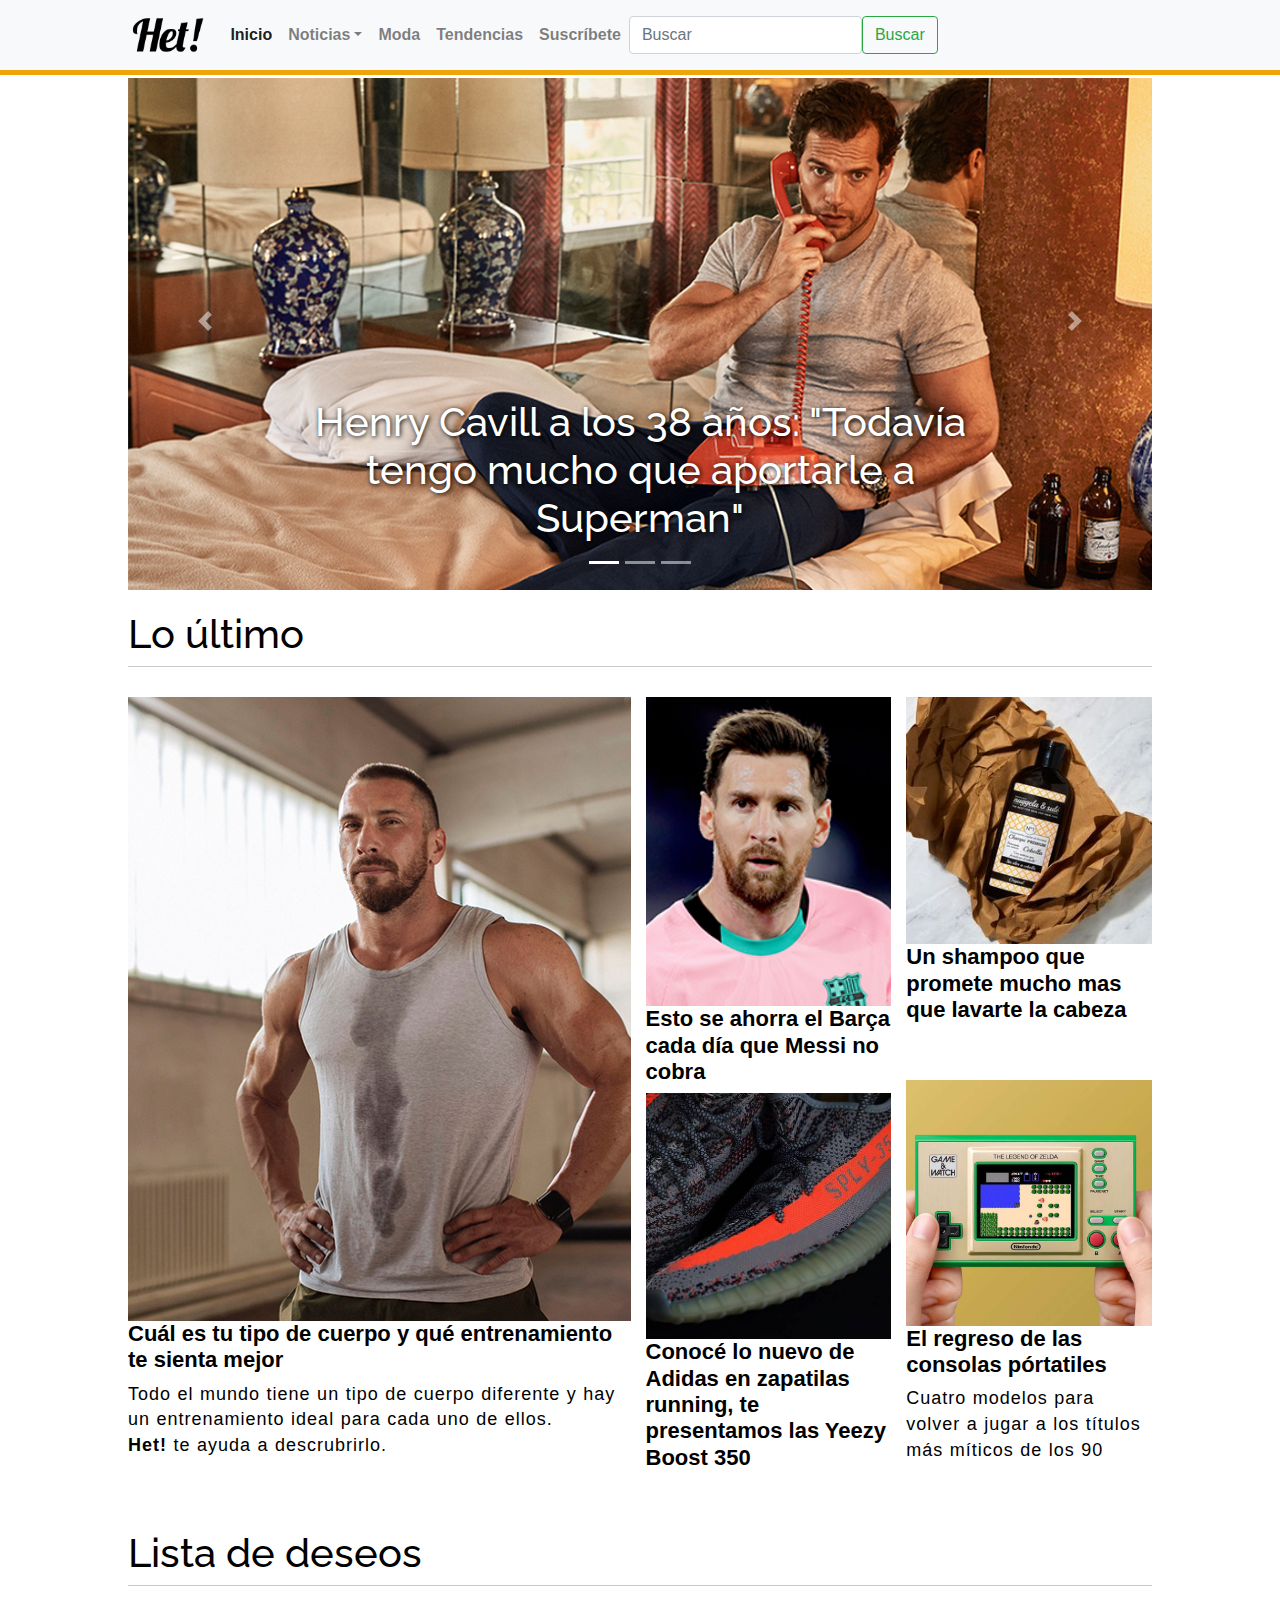
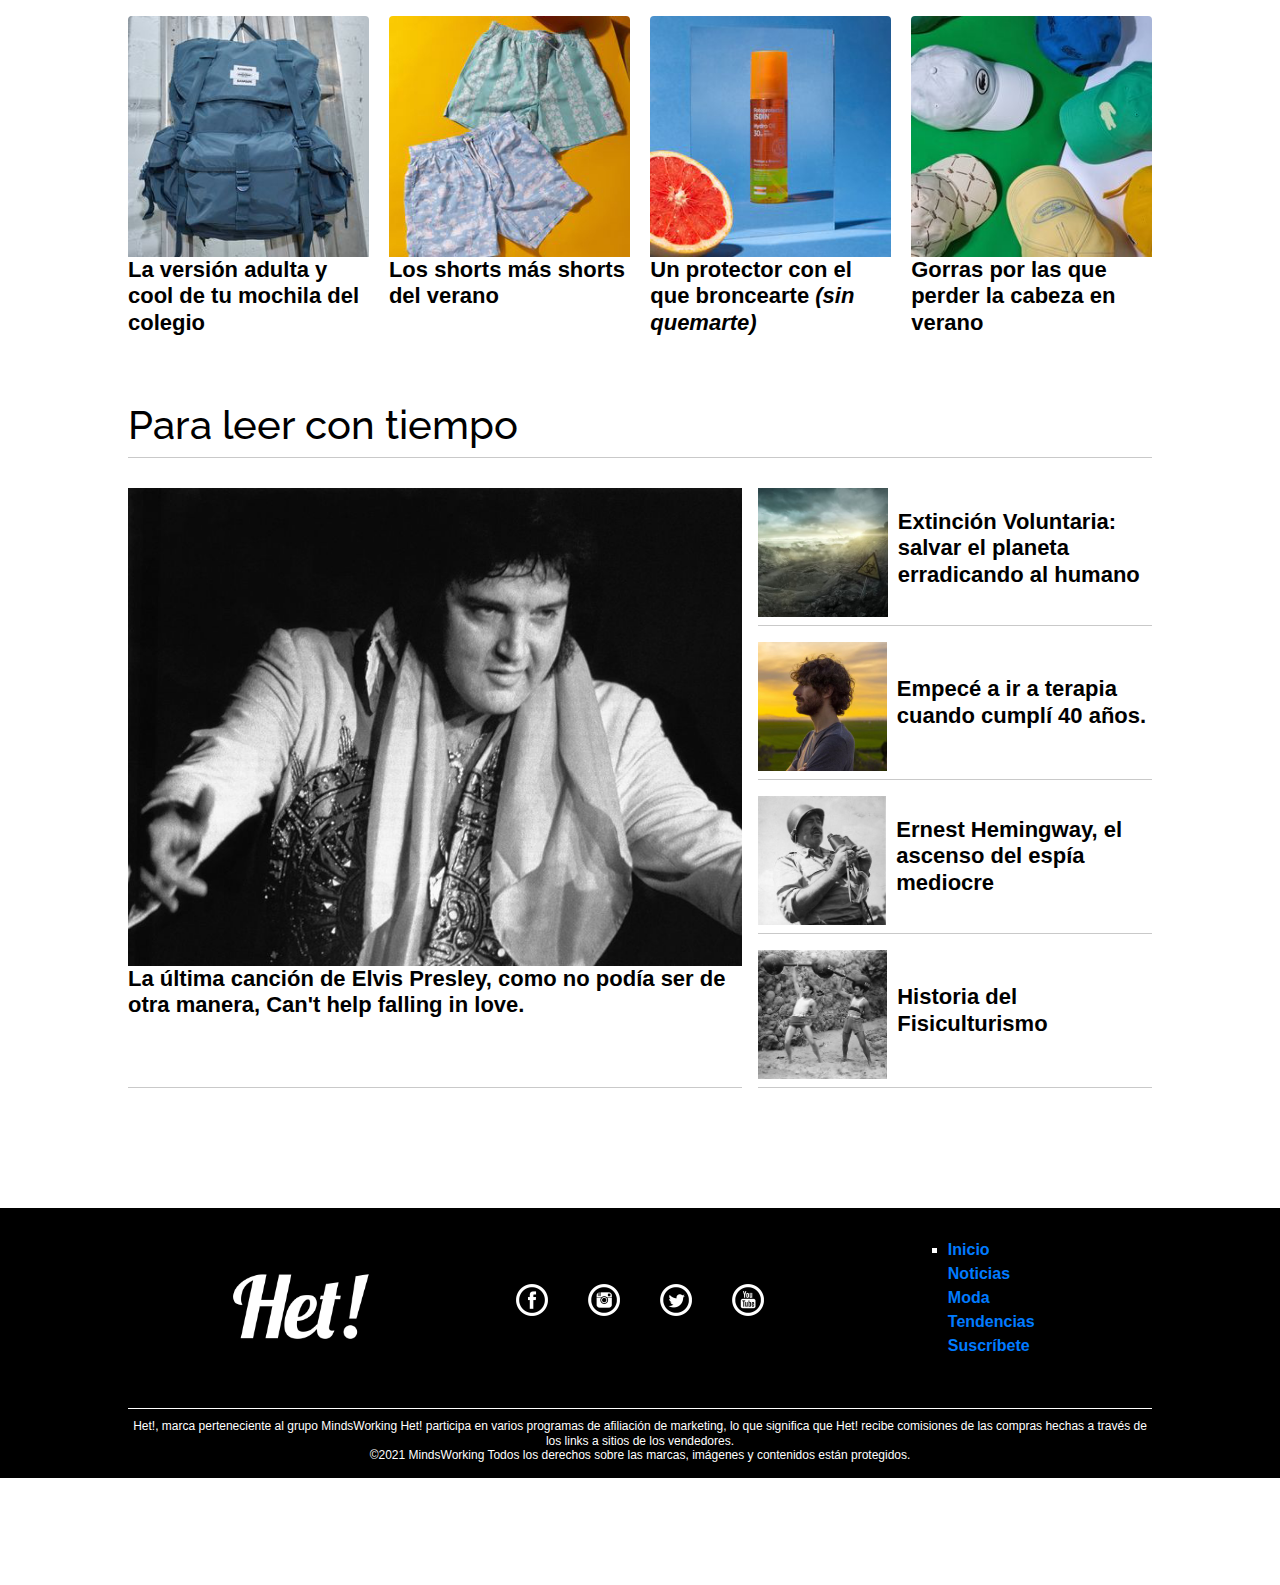
==== index.html @ ad74286b "primer-commit" ====
<!DOCTYPE html>
<html lang="en">
<head>
    <meta charset="UTF-8">
    <meta http-equiv="X-UA-Compatible" content="IE=edge">
    <meta name="viewport" content="width=device-width, initial-scale=1.0">
    <meta charset="utf-8">
    <meta name="viewport" content="width=device-width, initial-scale=1">
    <meta name="description" content="La guía digital que te ofrece lo mejor en  moda, cultura, política, restaurantes, tecnología, consejos de belleza, entrevistas, entrenamientos... ">
    <meta name="keywords" content="noticias, actualidad, deporte, Editorial, moda, ropa, looks, belleza, cuidado personal, Grooming, temporada">
    <link rel="stylesheet" href="https://maxcdn.bootstrapcdn.com/bootstrap/4.5.2/css/bootstrap.min.css">
    <link href="https://cdn.jsdelivr.net/npm/bootstrap@5.0.2/dist/css/bootstrap.min.css" rel="stylesheet" integrity="sha384-EVSTQN3/azprG1Anm3QDgpJLIm9Nao0Yz1ztcQTwFspd3yD65VohhpuuCOmLASjC" crossorigin="anonymous">
    <link rel="preconnect" href="https://fonts.googleapis.com">
    <link rel="preconnect" href="https://fonts.gstatic.com" crossorigin>
    <link rel="stylesheet" href="scss/styles.css">
    <link href="https://fonts.googleapis.com/css2?family=PT+Serif:wght@700&display=swap" rel="stylesheet">;
    <link rel="preconnect" href="https://fonts.googleapis.com">
    <link rel="preconnect" href="https://fonts.gstatic.com" crossorigin>
    <link href="https://fonts.googleapis.com/css2?family=Raleway:wght@900&display=swap" rel="stylesheet">;
    <title>Het! Portal de tendencias, moda, actualidad y estilo de vida |HET MDQ</title>

</head>
<body>
    <div class="mother">
        <header class="header">
            <div class="cabecera">
                <div class="container-fluid">
                    <nav class="navbar navbar-expand-lg navbar-light bg-light" >
                        <div class="imagen">
                            <a class="navbar-brand" href="#">
                                <img src="imagenes/hetlog.png"  height= "44" alt="">
                            </a>
                        </div>
                        <button class="navbar-toggler" type="button" data-bs-toggle="collapse" data-bs-target="#navbarSupportedContent" aria-controls="navbarSupportedContent" aria-expanded="false" aria-label="Toggle navigation">
                            <span class="navbar-toggler-icon"></span>
                        </button>
                        <div class="collapse navbar-collapse" id="navbarSupportedContent">
                            <ul class="navbar-nav ms-auto mb-2 mb-lg-0">
                                <li class="nav-item"><a class="nav-link active" aria-current="page"href="index.html">Inicio <a></li>
                                <li class="nav-item dropdown"><a class="nav-link dropdown-toggle" href="pages/noticias.html" id="navbarDropdown" role="button" data-bs-toggle="dropdown" aria-expanded="false">Noticias</a>
                                    <ul class="dropdown-menu" aria-labelledby="navbarDropdown">
                                        <li><a class="dropdown-item" href="pages/noticias.html">Editorial</a></li>
                                        <li><hr class="dropdown-divider"></li>
                                        <li><a class="dropdown-item" href="pages/noticias.html">Política</a></li>
                                        <li><hr class="dropdown-divider"></li>
                                        <li><a class="dropdown-item" href="pages/noticias.html">Cultura</a></li>
                                        <li><hr class="dropdown-divider"></li>
                                        <li><a class="dropdown-item" href="pages/noticias.html">Deportes</a></li>
                                    </ul>
                                </li>
                                <li class="nav-item"><a class="nav-link" href="pages/moda.html ">Moda</a></li>
                                <li class="nav-item"><a class="nav-link" href="pages/tendencias.html">Tendencias</a></li>
                                <li class="nav-item"><a class="nav-link" href="pages/suscribete.html">Suscríbete</a></li>
                            </ul>
                            <form class="d-flex" >
                                <input class="form-control me-2" type="search" placeholder="Buscar" aria-label="buscar">
                                <button class="btn btn-outline-success" type="submit">Buscar</button>
                            </form>
                        </div>
                    </div>
                </nav>
            </div>
            <div class="lineaNaranja"></div>
        </header> 
        <section class="principal"> 
            <div id="demo" class="carousel slide" data-ride="carousel">
                <!-- Indicators -->
                <ul class="carousel-indicators">
                    <li data-target="#demo" data-slide-to="0" class="active"></li>
                    <li data-target="#demo" data-slide-to="1"></li>
                    <li data-target="#demo" data-slide-to="2"></li>
                </ul>
                
                <!-- The slideshow -->
                <div class="carousel-inner">
                    <div class="carousel-item active">
                        <img src="imagenes/henry.jpg" alt="henry cavill">
                        <div class="carousel-caption">
                            <h1>Henry Cavill a los 38 años: "Todavía tengo mucho que aportarle a Superman"</h1>
                        </div>
                    </div>
                    <div class="carousel-item">
                        <img src="imagenes/simpsons-1613761467.jpg" alt="simpsons">
                        <div class="carousel-caption">
                            <h1>Las predicciones de 'Los Simpson' que se han cumplido en 2021</h1>
                        </div>
                    </div>
                    <div class="carousel-item">
                        <a href="">
                            <img src="imagenes/another-round-1624889248.png" alt="amigos festejando">
                            <div class="carousel-caption">
                                <h1>El mejor plan para reencontrarte con tus amigos, después de un año y medio</h1>
                            </div>
                        </a>
                    </div>
                </div>
                <!-- Left and right controls -->
                <a class="carousel-control-prev" href="#demo" data-slide="prev">
                    <span class="carousel-control-prev-icon"></span>
                </a>
                <a class="carousel-control-next" href="#demo" data-slide="next">
                    <span class="carousel-control-next-icon"></span>
                </a>
            </div>
        </section>
        <section class="last"> <!--Lo último -->
            <div class="separador"> 
                <h1>Lo último</h1>
                <div class="lineaGris"></div>  
            </div>
            <div class="columnasContenedor">
                <div class="column1">
                    <div class="art">
                        <div class="art__photomain">
                            <img class="art__img art__img--big" src="imagenes/GettyImages-1232830185.jpg" alt="imagen fitness">
                        </div>
                        <div class="art__texto">
                            <h2 class="art__titulo">Cuál es tu tipo de cuerpo y qué entrenamiento te sienta mejor</h2>
                            <p class="art__extracto">Todo el mundo tiene un tipo de cuerpo diferente y hay un entrenamiento ideal para cada uno de ellos.<br><strong>Het!</strong> te ayuda a descrubrirlo.</p>
                        </div>
                    </div>    
                </div>
                <div class="column2">
                    <div class="art">
                        <div class="art__photomain">
                            <img class="art__img" src="imagenes/messi200.jpg" alt="messi" >
                        </div>
                        <div class="art__texto">
                            <h2 class="art__titulo">Esto se ahorra el Barça cada día que Messi no cobra</h2>
                        </div>
                    </div>
                    <div class="art">
                        <div class="art__photomain">
                            <img class="art__img" src="imagenes/adidas.jpg" alt="zapatilas adidas" >
                        </div>
                        <div class="art__texto">
                            <h2 class="art__titulo"> Conocé lo nuevo de Adidas en zapatilas running, te presentamos las Yeezy Boost 350</h2>
                        </div>
                    </div>
                </div>
                <div class="column3">
                    <div class="art"> 
                        <div class="art__photomain">
                            <img class="art__img" src="imagenes/shampoo.jpg" alt="shampoo">
                        </div>
                        <div class="art__texto">
                            <h2  class="art__titulo"> Un shampoo que promete mucho mas que lavarte la cabeza</h2>
                        </div>
                    </div>
                    <div class="art">
                        <div class="art__photomain">
                            <img class="art__img" src="imagenes/Zelda.jpg" alt="hombre con pantalon pantalon-blanco">
                        </div>
                        <div class="art__texto">
                            <h2 class="art__titulo">El regreso de las consolas pórtatiles</h2>
                            <p class="art__extracto">Cuatro modelos para volver a jugar a los títulos más míticos de los 90</p>
                        </div>
                    </div> 
                </div>
            </div>    
        </section>  
        <section class="wish"> <!--Lista de deseos-->
            <div class="separador"> 
                <h1>Lista de deseos</h1>
                <div class="lineaGris"></div>  
            </div>
            <div class="flex1">
                <div class="block">
                    <div class="card">
                        <div class="card__thumbnail">
                            <img class=card__img src="imagenes/mochila.jpg" alt="mochila"width=100% > 
                        </div>
                        <div class="card__enlace">
                            <a class=card__link href="">
                                <h2 class=card__titulo>La versión adulta y cool de tu mochila del colegio</h2>
                            </a>
                        </div>
                    </div>
                    <div class="card">
                        <div class="card__thumbnail">
                            <img class=card__img src="imagenes/shorts.jpg" alt="shorts de baño">
                        </div>
                        <div class="card__enlace">
                            <a class="card__link" href="">
                                <h2 class="card__titulo">Los shorts más shorts del verano</h2>
                            </a>
                        </div>
                    </div>
                </div>
                <div class="block">
                    <div class="card">
                        <div class="card__thumbnail">
                            <img class="card__img" src="imagenes/protector-solar.jpg" alt="portector solar">
                        </div>
                        <div class="card__enlace">
                            <a class="card__link" href="">
                                <h2 class="card__titulo">Un protector con el que broncearte <i>(sin quemarte)</i></h2>
                            </a>
                        </div>
                    </div>
                    <div class="card">
                        <div class="card__thumbnail">
                            <img class="card__img" src="imagenes/gorras.jpg" alt="gorras" >
                        </div>
                        <div class="card__enlace">
                            <a class="card__link" href="">
                                <h2 class="card__titulo">Gorras por las que perder la cabeza en verano</h2>
                            </a>
                        </div>
                    </div>
                </div>
            </div>
        </section>
        <section class="leer"><!--Para leer con tiempo-->
            <div class="separador"> 
                <h1>Para leer con tiempo</h1>
                <div class="lineaGris"></div>  
            </div>

            <div class="flex2">
            <div class="bloqueXl"> 
                <a class="bloqueXl__link" href=""> 
                    <img class="bloqueXl__img" src="imagenes/elvis.jpg" alt="">
                    <h2 class="bloqueXl__titulo">La última canción de Elvis Presley, como no podía ser de otra manera, Can't help falling in love.</h2>
                </a>
            </div>
            <div class="bloqueSm">
                <div class="card1"> 
                    <img class="card1__img" src="imagenes/biohazard.jpg" alt="">
                    <a class="card1__link" href="">
                        <h2 class="card1__titulo">Extinción Voluntaria: salvar el planeta erradicando al humano</h2>
                    </a>
                </div>  
                <div class="card1">
                    <img class="card1__img" src="imagenes/psico.jpg" alt="">
                    <a class="card1__link" href="">
                        <h2 class="card1__titulo">Empecé a ir a terapia cuando cumplí 40 años.</h2>
                    </a>
                </div>  
                <div class="card1">
                    <img class="card1__img" src="imagenes/ernest-hemingway.jpg" alt="">
                    <a class="card1__link" href="">
                        <h2 class="card1__titulo">Ernest Hemingway, el ascenso del espía mediocre</h2>
                    </a>
                </div> 
                <div class="card1">
                    <img class="card1__img" src="imagenes/entrenamiento de verano.jpg" alt="">
                    <a class="card1__link" href="">
                        <h2 class="card1__titulo">Historia del Fisiculturismo</h2>
                    </a>
                </div>
            </div>
        </section>
        <footer class="footer">
            <div class="contenedorFooter">
                <div class="logoFooter">
                    <img class="logoFooter__img" src="imagenes/het-white.png" alt="">
                </div>
                <div class="social">
                    <ul class="social__list">
                        <li class="social__item" > 
                            <a class="social__link" href="https://es-la.facebook.com/" target="_blank">
                                <img class="social__img" src="imagenes/face.png" alt="">
                            </a>
                        </li>
                        <li class="social__item">
                            <a class="social__link" href="https://www.instagram.com/?hl=es-la" target="_blank">
                                <img class="social__img" src="imagenes/ig.png" alt="">
                            </a>
                        </li>
                        <li class="social__item">
                            <a class="social__link" href="https://twitter.com/"target="_blank">
                                <img class="social__img" src="imagenes/twitter.png" alt="">
                            </a>
                        </li>
                        <li class="social__item">
                            <a class="social__link" href="https://youtube.com/"target="_blank">
                                <img class="social__img" src="imagenes/utube.png" alt="">
                            </a>
                        </li>
                    </ul>
                </div>
                <div class="cajaMenu">
                    <nav class="navfooter">
                        <ul class="navfooter__list">
                            <li class="navfooter__item navfooter__item--active">
                                <a class="navfooter__link" href="index.html">Inicio</a>
                            </li>
                            <li class="navfooter__item">
                                <a class="navfooter__link" href="../CODER1/pages/noticias.html">Noticias</a>
                            </li>
                            <li class="navfooter__item">
                                <a class="navfooter__link" href="../CODER1/pages/moda.html">Moda</a>
                            </li>
                            <li class="navfooter__item">
                                <a class="navfooter__link" href="../CODER1/pagestendencias.html">Tendencias</a>
                            </li>
                            <li class="navfooter__item"> 
                                <a class="navfooter__link" href="../CODER1/pages/suscribete.html">Suscríbete</a>
                            </li>
                        </ul>
                    </nav>
                </div>
            </div>
            <div class="creditos">
                <h3>Het!, marca perteneciente al grupo MindsWorking
                    Het! participa en varios programas de afiliación de marketing, lo que significa que Het! recibe comisiones de las compras hechas a través de los links a sitios de los vendedores. <br>
                    ©2021 MindsWorking Todos los derechos sobre las marcas, imágenes y contenidos están protegidos.</h3>
            </div>
        </footer>
    </div>
<script src="https://cdn.jsdelivr.net/npm/@popperjs/core@2.9.2/dist/umd/popper.min.js" integrity="sha384-IQsoLXl5PILFhosVNubq5LC7Qb9DXgDA9i+tQ8Zj3iwWAwPtgFTxbJ8NT4GN1R8p" crossorigin="anonymous"></script>
<script src="https://cdn.jsdelivr.net/npm/bootstrap@5.0.2/dist/js/bootstrap.min.js" integrity="sha384-cVKIPhGWiC2Al4u+LWgxfKTRIcfu0JTxR+EQDz/bgldoEyl4H0zUF0QKbrJ0EcQF" crossorigin="anonymous"></script>
<script src="https://ajax.googleapis.com/ajax/libs/jquery/3.5.1/jquery.min.js"></script>
<script src="https://cdnjs.cloudflare.com/ajax/libs/popper.js/1.16.0/umd/popper.min.js"></script>
<script src="https://maxcdn.bootstrapcdn.com/bootstrap/4.5.2/js/bootstrap.min.js"></script>

</body>
</html>
---- scss/styles.css ----
* {
  margin: 0;
  padding: 0;
  -webkit-box-sizing: border-box;
          box-sizing: border-box;
}

/*-------GRIDS AREAS-------*/
.mother {
  display: -ms-grid;
  display: grid;
  -ms-grid-columns: (1fr)[4];
      grid-template-columns: repeat(4, 1fr);
  -ms-grid-rows: 0.075fr 0.65fr 1fr 0.2fr 0.5fr 0.30fr;
      grid-template-rows: 0.075fr 0.65fr 1fr 0.2fr 0.5fr 0.30fr;
  grid-gap: 20px;
      grid-template-areas: "header header header header" "principal principal principal principal" "last last last last" "wish wish wish wish" "leer leer leer leer" "footer footer footer footer";
}

header {
  -ms-grid-row: 1;
  -ms-grid-column: 1;
  -ms-grid-column-span: 4;
  grid-area: header;
  width: 100%;
  background-color: #f8f9fa;
  position: fixed;
  top: 0px;
  z-index: 1000;
}

header .lineaNaranja {
  background-color: #eea509;
  width: 100%;
  height: 5px;
  z-index: 2000;
}

.principal {
  -ms-grid-row: 2;
  -ms-grid-column: 1;
  -ms-grid-column-span: 4;
  grid-area: principal;
}

.last {
  -ms-grid-row: 3;
  -ms-grid-column: 1;
  -ms-grid-column-span: 3;
  grid-area: last;
}

.wish {
  -ms-grid-row: 4;
  -ms-grid-column: 1;
  -ms-grid-column-span: 3;
  grid-area: wish;
}

.leer {
  -ms-grid-row: 5;
  -ms-grid-column: 1;
  -ms-grid-column-span: 4;
  grid-area: leer;
}

.footer {
  -ms-grid-row: 5;
  -ms-grid-column: 1;
  -ms-grid-column-span: 4;
  grid-area: footer;
  background-color: black;
}

/*SECCIONES-------------------------------------*/
/*-----HEADER-----*/
.cabecera {
  /*caja contenedora de logo +menu*/
  width: 82.5%;
  height: 70px;
  margin: auto;
  padding: 0%;
}

.cabecera .container-fluid {
  padding-right: 0;
  padding-left: 0;
  margin: 0;
}

.cabecera .container-fluid .navbar {
  height: 100%;
  width: 100%;
  margin: 0;
}

.cabecera .container-fluid .navbar .nav-item {
  font-family: Arial, Helvetica, sans-serif;
  font-weight: bold;
}

/*PRINCIPAL CARROUSEL ----*/
#demo {
  width: 80%;
  margin-left: auto;
  margin-right: auto;
  padding-top: 25px;
}

#demo .carousel-inner img {
  width: 100%;
  height: 100%;
}

#demo .carousel-caption h1 {
  color: white;
  text-shadow: 1px 1px 5px black;
}

/*----LO ULTIMO ----*/
.columnasContenedor {
  width: 80%;
  height: auto;
  -webkit-box-sizing: border-box;
          box-sizing: border-box;
  margin-right: auto;
  margin-left: auto;
  margin-bottom: 30px;
  display: -webkit-box;
  display: -ms-flexbox;
  display: flex;
  -webkit-box-orient: horizontal;
  -webkit-box-direction: normal;
      -ms-flex-direction: row;
          flex-direction: row;
  -ms-flex-wrap: nowrap;
      flex-wrap: nowrap;
  -webkit-box-align: stretch;
      -ms-flex-align: stretch;
          align-items: stretch;
  -webkit-box-pack: justify;
      -ms-flex-pack: justify;
          justify-content: space-between;
  -ms-flex-preferred-size: 100%;
      flex-basis: 100%;
}

.columnasContenedor .column1 {
  width: 48%;
  -ms-flex-wrap: nowrap;
      flex-wrap: nowrap;
  display: -webkit-box;
  display: -ms-flexbox;
  display: flex;
  -webkit-box-orient: vertical;
  -webkit-box-direction: normal;
      -ms-flex-direction: column;
          flex-direction: column;
  overflow: hidden;
  -webkit-box-flex: 1;
      -ms-flex-positive: 1;
          flex-grow: 1;
  margin-right: 15px;
}

.columnasContenedor .column1 .art__img--big {
  width: 120%;
}

.columnasContenedor .column2 {
  width: 24%;
  display: -webkit-box;
  display: -ms-flexbox;
  display: flex;
  -webkit-box-orient: vertical;
  -webkit-box-direction: normal;
      -ms-flex-direction: column;
          flex-direction: column;
  -ms-flex-line-pack: center;
      align-content: center;
  -ms-flex-wrap: nowrap;
      flex-wrap: nowrap;
  overflow: hidden;
  margin-right: 15px;
  -webkit-box-pack: justify;
      -ms-flex-pack: justify;
          justify-content: space-between;
}

.columnasContenedor .column2 .art__img {
  width: 100%;
}

.columnasContenedor .column3 {
  width: 24%;
  display: -webkit-box;
  display: -ms-flexbox;
  display: flex;
  -webkit-box-orient: vertical;
  -webkit-box-direction: normal;
      -ms-flex-direction: column;
          flex-direction: column;
  -webkit-box-pack: justify;
      -ms-flex-pack: justify;
          justify-content: space-between;
  -ms-flex-wrap: nowrap;
      flex-wrap: nowrap;
}

.columnasContenedor .column3 .art__img {
  width: 100%;
}

/*----LISTA DE DESEOS ----*/
.flex1 {
  margin-left: auto;
  margin-right: auto;
  width: 80%;
  height: 365px;
  display: -webkit-box;
  display: -ms-flexbox;
  display: flex;
  -webkit-box-orient: horizontal;
  -webkit-box-direction: normal;
      -ms-flex-direction: row;
          flex-direction: row;
  -ms-flex-wrap: wrap;
      flex-wrap: wrap;
  -webkit-box-pack: justify;
      -ms-flex-pack: justify;
          justify-content: space-between;
}

.flex1 .block {
  width: 49%;
  height: 365px;
  overflow: hidden;
  display: -webkit-box;
  display: -ms-flexbox;
  display: flex;
  -webkit-box-orient: horizontal;
  -webkit-box-direction: normal;
      -ms-flex-direction: row;
          flex-direction: row;
  -ms-flex-wrap: nowrap;
      flex-wrap: nowrap;
  -webkit-box-pack: justify;
      -ms-flex-pack: justify;
          justify-content: space-between;
}

.flex1 .block .card {
  width: 48%;
  overflow: hidden;
  border: none;
}

.flex1 .block .card__img {
  width: 100%;
}

/*---- PARA LEER ----*/
.flex2 {
  margin-left: auto;
  margin-right: auto;
  width: 80%;
  height: 600px;
  display: -webkit-box;
  display: -ms-flexbox;
  display: flex;
  -webkit-box-orient: horizontal;
  -webkit-box-direction: normal;
      -ms-flex-direction: row;
          flex-direction: row;
  -ms-flex-wrap: wrap;
      flex-wrap: wrap;
  -webkit-box-pack: justify;
      -ms-flex-pack: justify;
          justify-content: space-between;
  margin-bottom: 100px;
}

.flex2 .bloqueXl {
  width: 60%;
  height: 100%;
  overflow: hidden;
  border-bottom: solid 1px #c9c9c9;
}

.flex2 .bloqueXl__img {
  width: 120%;
}

.flex2 .bloqueSm {
  width: 38.5%;
  height: 100%;
  display: -webkit-box;
  display: -ms-flexbox;
  display: flex;
  -webkit-box-orient: vertical;
  -webkit-box-direction: normal;
      -ms-flex-direction: column;
          flex-direction: column;
  -webkit-box-pack: justify;
      -ms-flex-pack: justify;
          justify-content: space-between;
}

.flex2 .bloqueSm .card1 {
  width: 100%;
  height: 23%;
  overflow: hidden;
  display: -webkit-inline-box;
  display: -ms-inline-flexbox;
  display: inline-flex;
  -webkit-box-align: center;
      -ms-flex-align: center;
          align-items: center;
  border-bottom: solid 1px #c9c9c9;
  padding-bottom: 8px;
  margin-top: 0px;
}

.flex2 .bloqueSm .card1__img {
  height: 100%;
}

.flex2 .bloqueSm .card1__titulo {
  padding-left: 10px;
}

/*----FOOTER ----*/
.contenedorFooter {
  width: 80%;
  height: 200px;
  margin-bottom: 0px;
  display: -webkit-box;
  display: -ms-flexbox;
  display: flex;
  margin-left: auto;
  margin-right: auto;
  -webkit-box-orient: horizontal;
  -webkit-box-direction: normal;
      -ms-flex-direction: row;
          flex-direction: row;
}

.contenedorFooter .logoFooter {
  width: 33.33%;
  height: 100%;
  background-color: black;
  display: -webkit-box;
  display: -ms-flexbox;
  display: flex;
  -webkit-box-align: center;
      -ms-flex-align: center;
          align-items: center;
  justify-items: center;
}

.contenedorFooter .logoFooter__img {
  width: 150px;
  height: 150px;
  margin-left: auto;
  margin-right: auto;
}

.contenedorFooter .social {
  width: 33.33%;
  height: 100%;
  display: -webkit-box;
  display: -ms-flexbox;
  display: flex;
  -webkit-box-orient: vertical;
  -webkit-box-direction: normal;
      -ms-flex-direction: column;
          flex-direction: column;
  -webkit-box-align: center;
      -ms-flex-align: center;
          align-items: center;
  -webkit-box-pack: center;
      -ms-flex-pack: center;
          justify-content: center;
}

.contenedorFooter .social__list {
  display: -webkit-box;
  display: -ms-flexbox;
  display: flex;
  text-decoration: none;
  list-style: none;
}

.contenedorFooter .social__item {
  padding: 20px;
  text-decoration: none;
}

.contenedorFooter .cajaMenu {
  width: 33.33%;
  height: 100%;
  display: -webkit-box;
  display: -ms-flexbox;
  display: flex;
  -webkit-box-align: center;
      -ms-flex-align: center;
          align-items: center;
  -webkit-box-pack: center;
      -ms-flex-pack: center;
          justify-content: center;
}

.contenedorFooter .cajaMenu .navfooter__list {
  color: white;
  font-family: Helvetica, sans-serif;
  font-weight: bold;
  padding-bottom: 5px;
  padding-left: 20px;
  text-decoration: none;
  list-style: none;
}

.contenedorFooter .cajaMenu .navfooter__item--active {
  list-style: square;
}

.contenedorFooter .cajaMenu .navfooter__link:hover {
  text-decoration: none;
}

.contenedorFooter .cajaMenu .navfooter__link:visited {
  color: white;
}

.creditos {
  width: 80%;
  height: 70px;
  margin-left: auto;
  margin-right: auto;
  margin-bottom: 0;
  background-color: black;
  border-top: solid white 1px;
}

/*----ELEMENTOS----*/
ol {
  font-style: italic;
  font-weight: bold;
  font-family: Arial, Helvetica, sans-serif;
  font-size: 1rem;
  color: #e7880c;
  font-weight: bold;
  padding-bottom: 20px;
  list-style-type: lower-latin;
  list-style-position: inside;
}

ol li {
  padding-bottom: 10px;
  padding-top: 10px;
}

ol li a {
  text-decoration: none;
}

.lista {
  color: #3e3e3f;
  font-family: Helvetica, sans-serif;
  font-weight: bold;
  display: -webkit-box;
  display: -ms-flexbox;
  display: flex;
  -webkit-box-align: center;
      -ms-flex-align: center;
          align-items: center;
}

.lista li {
  padding: 25px 20px;
  list-style: none;
}

.lista li:hover {
  background-color: #c9c9c9;
  -webkit-transition: 1s;
  transition: 1s;
}

.submenu {
  position: absolute;
  display: none;
}

.submenu li {
  display: block;
  -ms-flex-line-pack: center;
      align-content: center;
}

.submenu li:hover ul {
  display: block;
  background-color: #e0dedb;
  width: inherit;
  -ms-flex-line-pack: center;
      align-content: center;
}

h1 {
  color: black;
  font-family: 'Raleway', sans-serif;
  font-size: 2.5rem;
}

h2 {
  font-family: Arial, Helvetica, sans-serif;
  font-weight: bold;
  font-size: 1.375rem;
  color: black;
  padding-left: 0px;
}

h3 {
  font-family: Arial, Helvetica, sans-serif;
  font-weight: normal;
  font-size: 0.75rem;
  color: white;
  padding-left: 0px;
  text-align: center;
  padding-top: 10px;
}

p {
  color: black;
  font-family: Arial,sans-serif;
  text-align: left;
  text-justify: distribute;
  text-transform: initial;
  letter-spacing: 1px;
  word-spacing: 0.5px;
  font-size: 1.125rem;
  line-height: 1.6rem;
  letter-spacing: 1px;
  margin-top: 5px;
  padding-left: 0px;
}

a {
  text-decoration: none;
}

.separador {
  width: 80%;
  margin-left: auto;
  margin-right: auto;
}

.separador .lineaGris {
  width: 100%;
  height: 1px;
  background-color: #c9c9c9;
  margin-bottom: 30px;
}

.moda {
  display: -ms-grid;
  display: grid;
  -ms-grid-columns: (1fr)[4];
      grid-template-columns: repeat(4, 1fr);
  -ms-grid-rows: 0.070fr 0.30fr 2.5fr 1fr 0.30fr;
      grid-template-rows: 0.070fr 0.30fr 2.5fr 1fr 0.30fr;
  grid-gap: 20px;
      grid-template-areas: "header header header header" "principal principal principal principal" "last last last publicidad" "wish wish wish publicidad" "footer footer footer footer";
}

.menuModa {
  -ms-grid-row: 2;
  -ms-grid-column: 1;
  -ms-grid-column-span: 4;
  grid-area: principal;
}

.menuModa .seccion {
  width: 100%;
  height: 150px;
  margin-top: 60px;
  /*background-image: linear-gradient( rgb(255, 187, 0) 10%, rgba(255, 255, 255, 0.062) 90%);*/
  text-align: center;
}

.menuModa .seccion p {
  text-align: center;
  color: #0e0a06;
}

.menuModa .seccion h1 {
  text-align: center;
  -webkit-box-pack: center;
      -ms-flex-pack: center;
          justify-content: center;
  font-size: 72px;
  font-weight: bolder;
  text-transform: uppercase;
}

.menuModa .nav_moda {
  width: 100%;
  height: 40px;
  border-top: solid 1px black;
  border-bottom: solid 1px black;
  display: -webkit-box;
  display: -ms-flexbox;
  display: flex;
  -webkit-box-align: center;
      -ms-flex-align: center;
          align-items: center;
  -webkit-box-pack: center;
      -ms-flex-pack: center;
          justify-content: center;
}

.menuModa .nav_moda .nav_moda_list {
  display: -webkit-box;
  display: -ms-flexbox;
  display: flex;
  width: auto;
  height: 100%;
  margin-left: auto;
  margin-right: auto;
  -webkit-box-align: center;
      -ms-flex-align: center;
          align-items: center;
  -webkit-box-pack: center;
      -ms-flex-pack: center;
          justify-content: center;
}

.menuModa .nav_moda .nav_moda_list ul {
  padding-top: 15px;
  display: -webkit-box;
  display: -ms-flexbox;
  display: flex;
  list-style: none;
  list-style: none;
}

.menuModa .nav_moda .nav_moda_list ul li {
  padding-right: 20px;
  font-family: Arial, Helvetica, sans-serif;
  font-size: 0.8rem;
  font-weight: bold;
  color: black;
}

.menuModa .nav_moda .nav_moda_list ul li a {
  text-decoration: none;
}

.galery {
  -ms-grid-row: 3;
  -ms-grid-column: 1;
  -ms-grid-column-span: 3;
  grid-area: last;
  height: auto;
}

.galery .flex1 {
  width: auto;
  margin-left: 10%;
  height: auto;
  display: -webkit-box;
  display: -ms-flexbox;
  display: flex;
  -webkit-box-orient: vertical;
  -webkit-box-direction: normal;
      -ms-flex-direction: column;
          flex-direction: column;
  -ms-flex-wrap: wrap;
      flex-wrap: wrap;
  -webkit-box-pack: justify;
      -ms-flex-pack: justify;
          justify-content: space-between;
}

.galery .flex1 .block {
  width: auto;
  height: auto;
  overflow: hidden;
  display: -webkit-box;
  display: -ms-flexbox;
  display: flex;
  padding-bottom: 20px;
  -webkit-box-orient: horizontal;
  -webkit-box-direction: normal;
      -ms-flex-direction: row;
          flex-direction: row;
  -ms-flex-wrap: nowrap;
      flex-wrap: nowrap;
  -webkit-box-pack: justify;
      -ms-flex-pack: justify;
          justify-content: space-between;
}

.galery .flex1 .block .card {
  width: 32%;
  overflow: hidden;
  border: none;
}

.galery .flex1 .block .card__img {
  width: 100%;
}

.galery2 {
  -ms-grid-row: 4;
  -ms-grid-column: 1;
  -ms-grid-column-span: 3;
  grid-area: wish;
  height: auto;
}

.galery2 .multimedia {
  width: auto;
  margin-left: 10%;
  height: 100%;
  display: -webkit-box;
  display: -ms-flexbox;
  display: flex;
  -webkit-box-orient: vertical;
  -webkit-box-direction: normal;
      -ms-flex-direction: column;
          flex-direction: column;
  -webkit-box-pack: justify;
      -ms-flex-pack: justify;
          justify-content: space-between;
}

.galery2 .multimedia__lineaGris {
  width: 100%;
  height: 1px;
  background-color: #c9c9c9;
}

.galery2 .multimedia__video {
  width: 100%;
  height: 700px;
}

.publicidad {
  -ms-grid-row: 3;
  -ms-grid-row-span: 2;
  -ms-grid-column: 4;
  grid-area: publicidad;
  width: 100%;
  height: 100%;
}
/*# sourceMappingURL=styles.css.map */
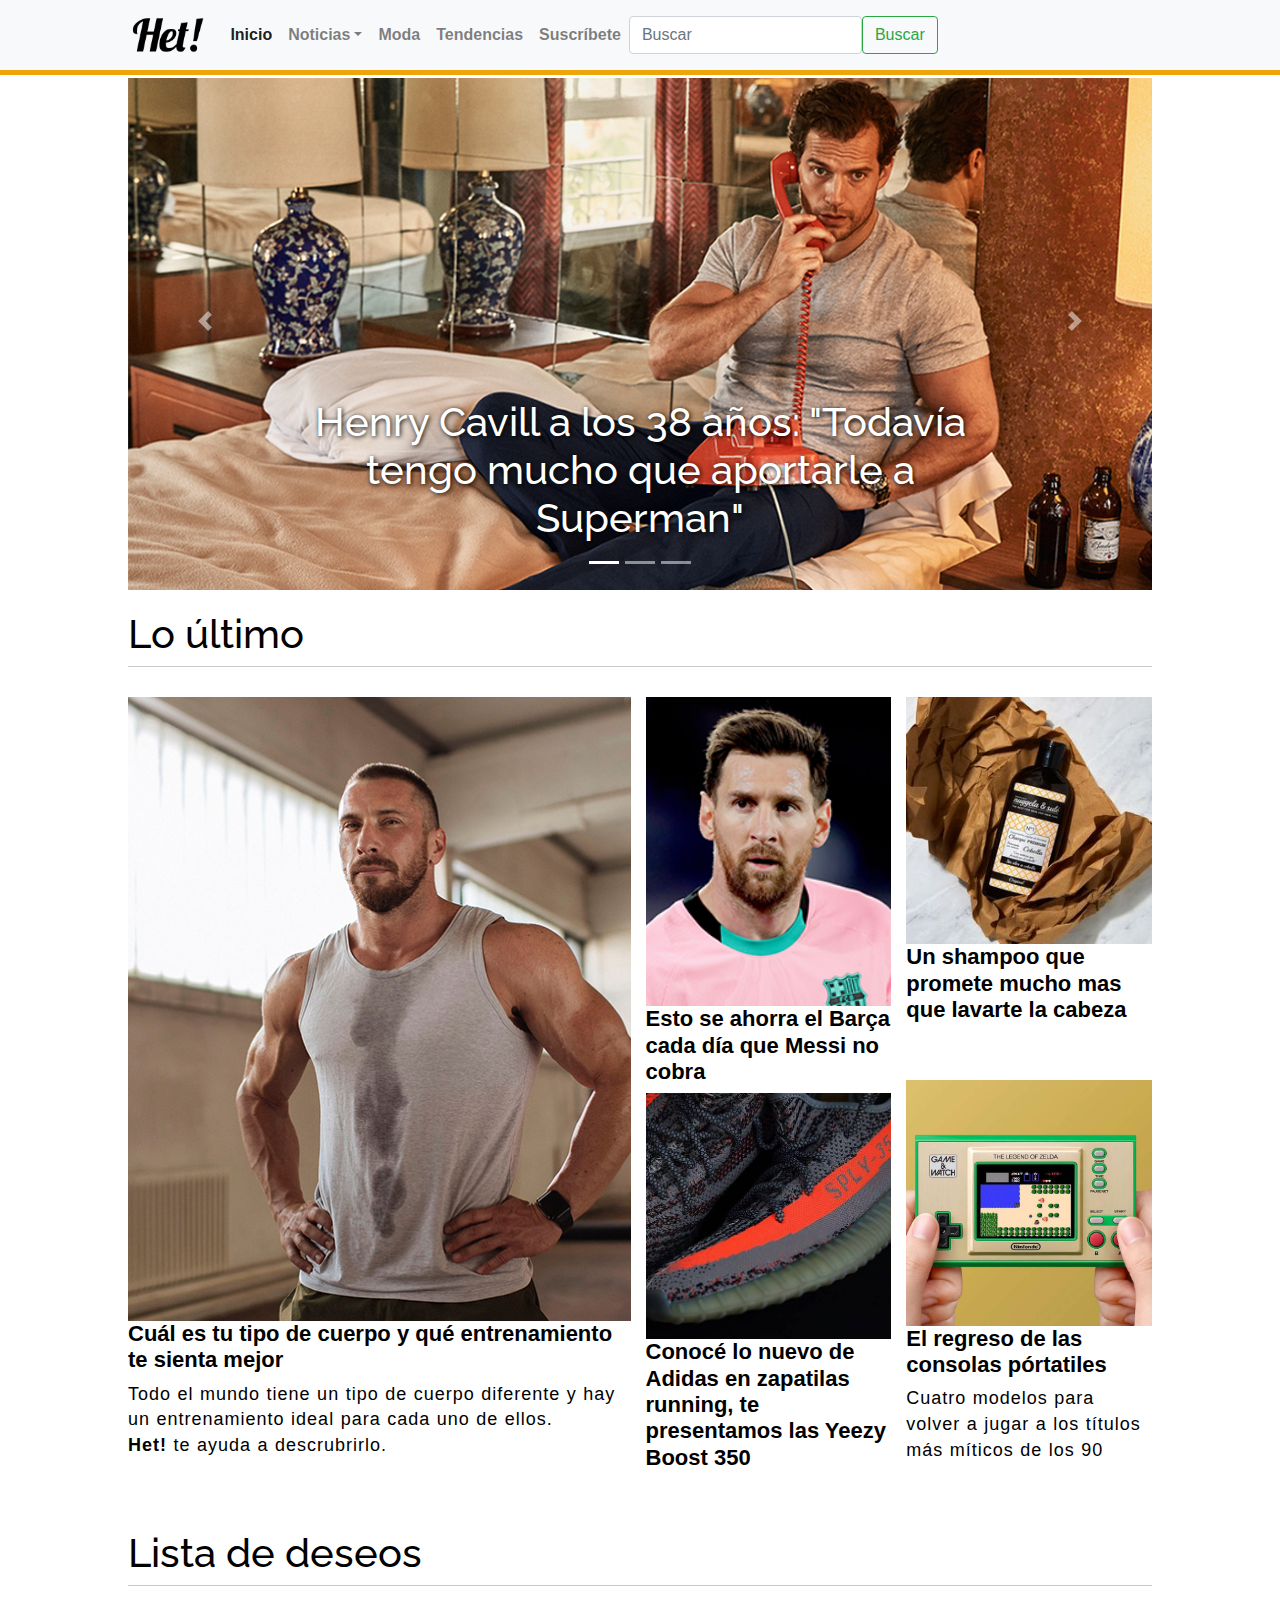
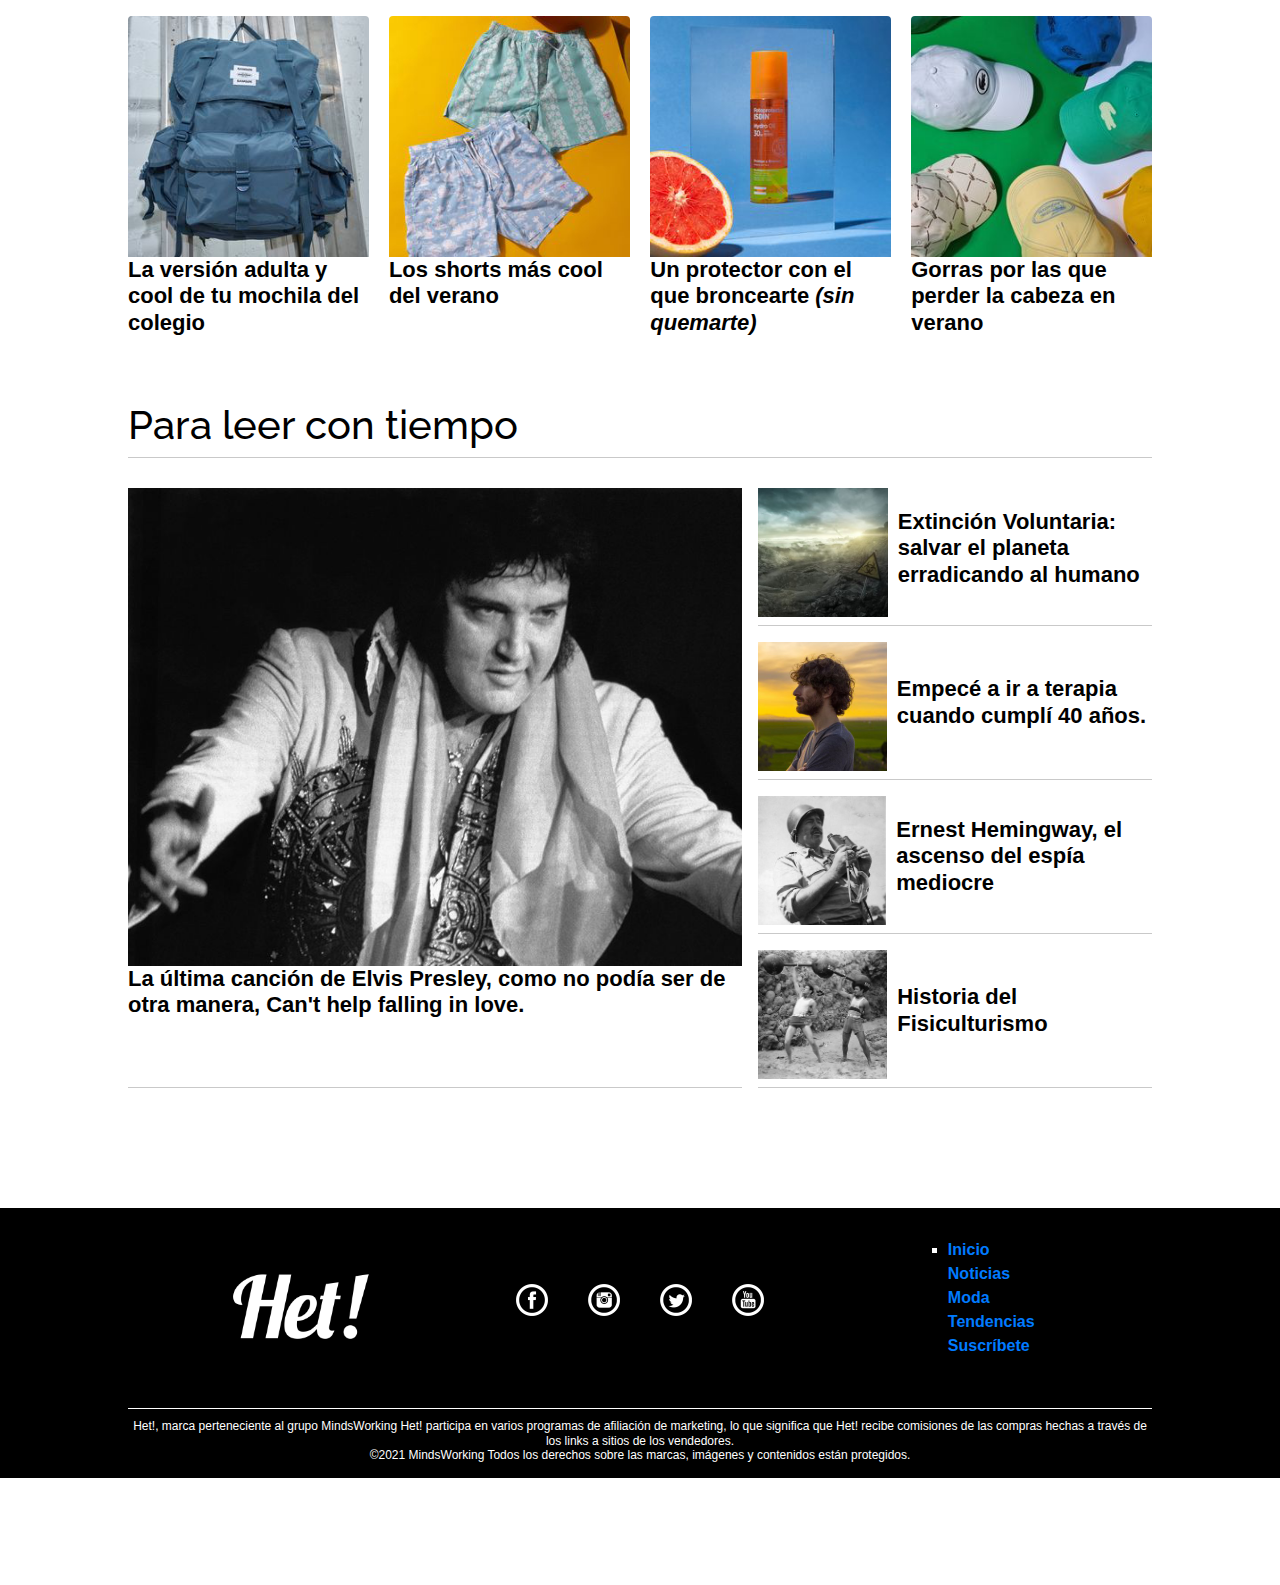
==== commit eacc843a: "cambio card titulo" ====
--- a/index.html
+++ b/index.html
@@ -182,7 +182,7 @@
                         </div>
                         <div class="card__enlace">
                             <a class="card__link" href="">
-                                <h2 class="card__titulo">Los shorts más shorts del verano</h2>
+                                <h2 class="card__titulo">Los shorts más cool del verano</h2>
                             </a>
                         </div>
                     </div>
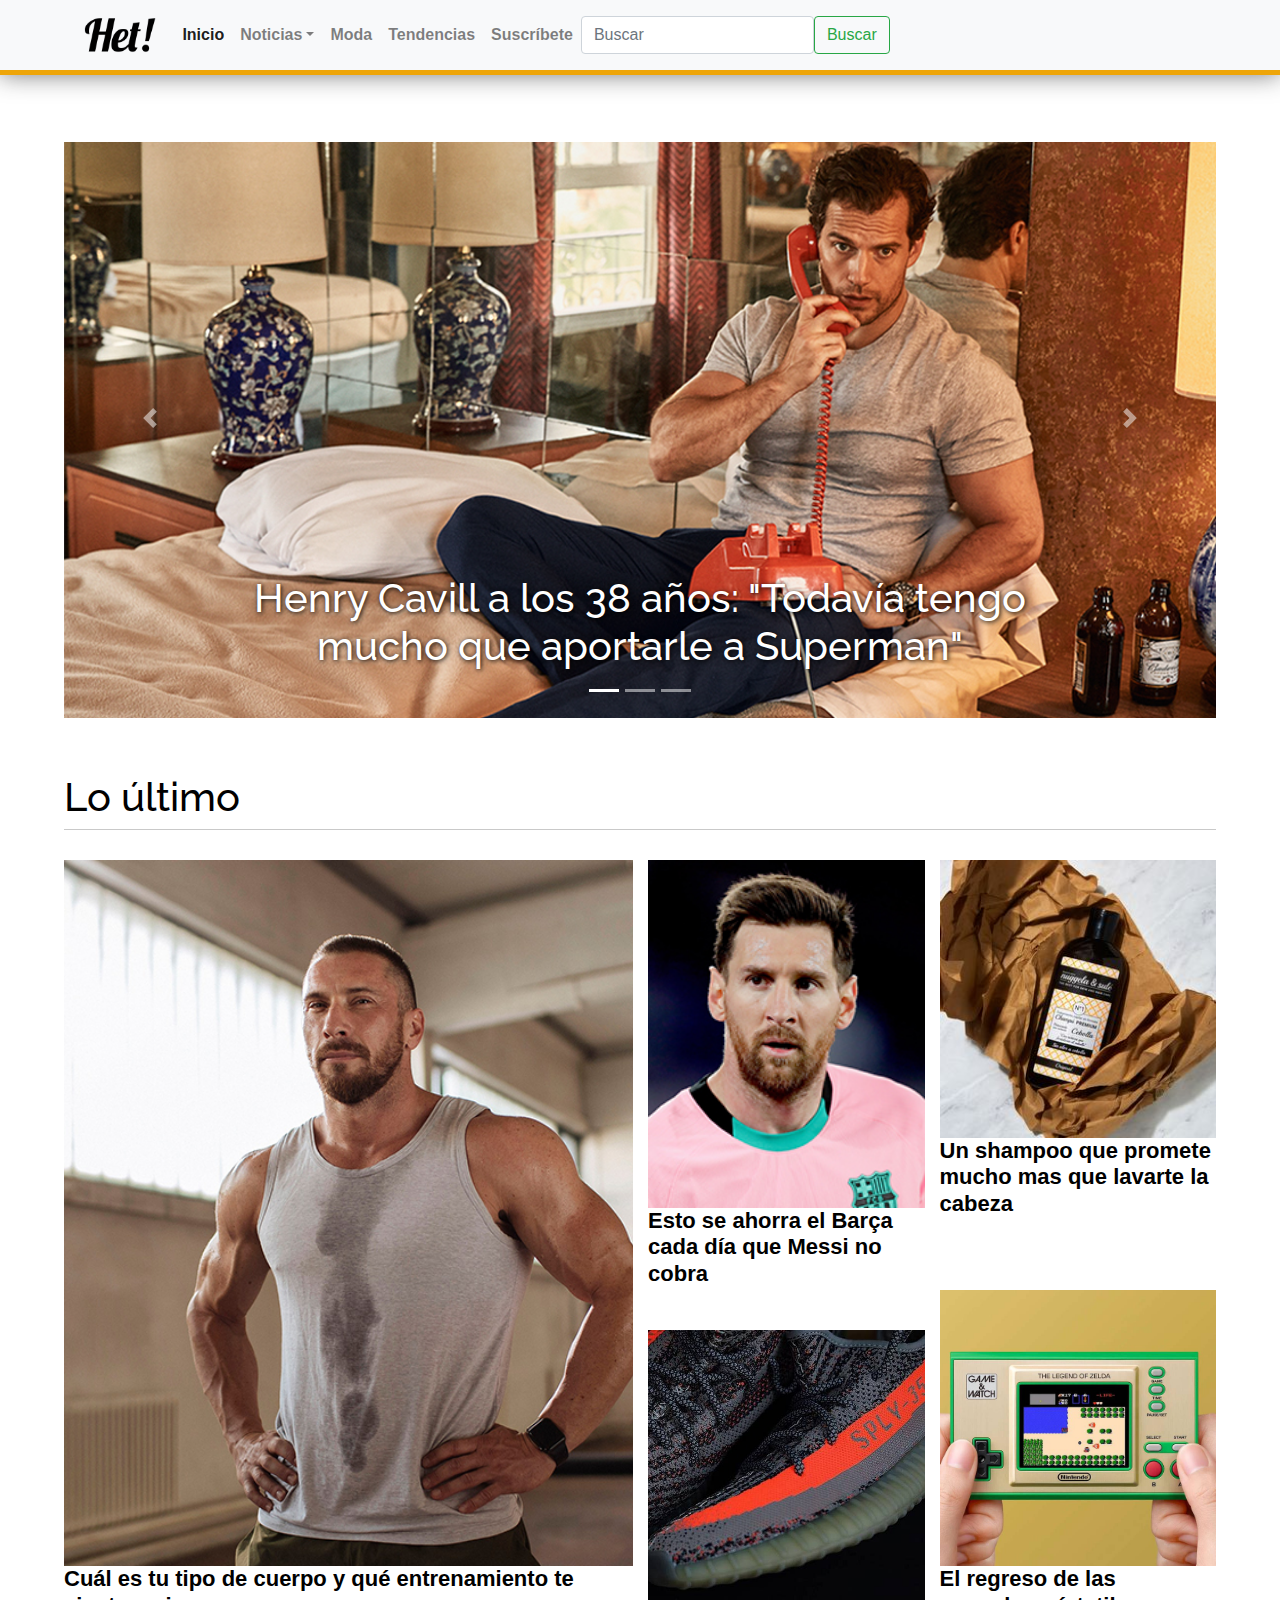
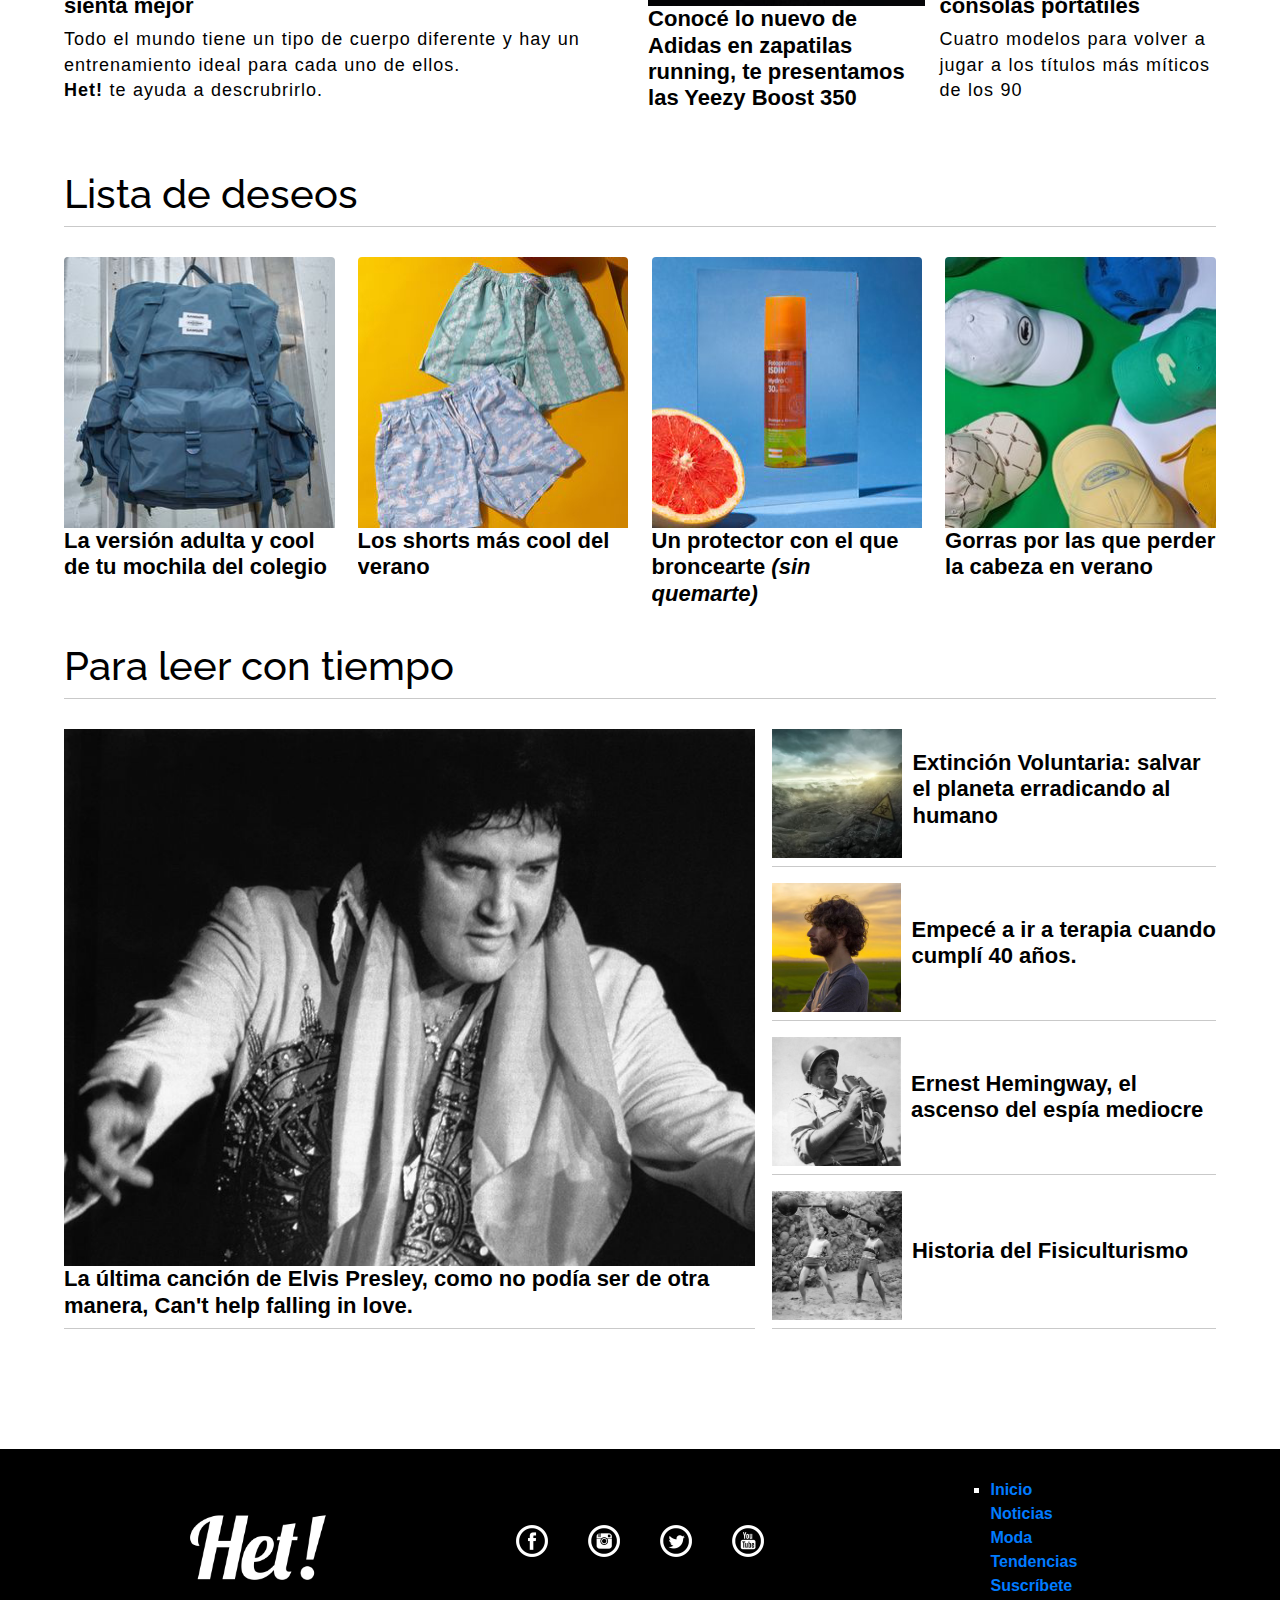
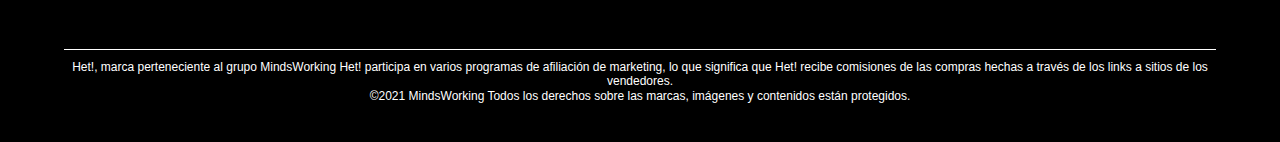
==== commit a55b56ab: "tendecias completada" ====
--- a/index.html
+++ b/index.html
@@ -218,38 +218,40 @@
             </div>
 
             <div class="flex2">
-            <div class="bloqueXl"> 
-                <a class="bloqueXl__link" href=""> 
-                    <img class="bloqueXl__img" src="imagenes/elvis.jpg" alt="">
-                    <h2 class="bloqueXl__titulo">La última canción de Elvis Presley, como no podía ser de otra manera, Can't help falling in love.</h2>
-                </a>
-            </div>
-            <div class="bloqueSm">
-                <div class="card1"> 
-                    <img class="card1__img" src="imagenes/biohazard.jpg" alt="">
-                    <a class="card1__link" href="">
-                        <h2 class="card1__titulo">Extinción Voluntaria: salvar el planeta erradicando al humano</h2>
+                <div class="bloqueXl"> 
+                    <a class="bloqueXl__link" href=""> 
+                        <img class="bloqueXl__img" src="imagenes/elvis.jpg" alt="">
+                        <h2 class="bloqueXl__titulo">La última canción de Elvis Presley, como no podía ser de otra manera, Can't help falling in love.</h2>
                     </a>
-                </div>  
-                <div class="card1">
-                    <img class="card1__img" src="imagenes/psico.jpg" alt="">
-                    <a class="card1__link" href="">
-                        <h2 class="card1__titulo">Empecé a ir a terapia cuando cumplí 40 años.</h2>
-                    </a>
-                </div>  
-                <div class="card1">
-                    <img class="card1__img" src="imagenes/ernest-hemingway.jpg" alt="">
-                    <a class="card1__link" href="">
-                        <h2 class="card1__titulo">Ernest Hemingway, el ascenso del espía mediocre</h2>
-                    </a>
-                </div> 
-                <div class="card1">
-                    <img class="card1__img" src="imagenes/entrenamiento de verano.jpg" alt="">
-                    <a class="card1__link" href="">
-                        <h2 class="card1__titulo">Historia del Fisiculturismo</h2>
-                    </a>
-                </div>
-            </div>
+                </div>
+                <div class="bloqueSm">
+                    <div class="card1"> 
+                        <img class="card1__img" src="imagenes/biohazard.jpg" alt="">
+                        <a class="card1__link" href="">
+                            <h2 class="card1__titulo">Extinción Voluntaria: salvar el planeta erradicando al humano</h2>
+                        </a>
+                    </div>  
+                    <div class="card1">
+                        <img class="card1__img" src="imagenes/psico.jpg" alt="">
+                        <a class="card1__link" href="">
+                            <h2 class="card1__titulo">Empecé a ir a terapia cuando cumplí 40 años.</h2>
+                        </a>
+                    </div>  
+                    <div class="card1">
+                        <img class="card1__img" src="imagenes/ernest-hemingway.jpg" alt="">
+                        <a class="card1__link" href="">
+                            <h2 class="card1__titulo">Ernest Hemingway, el ascenso del espía mediocre</h2>
+                        </a>
+                    </div> 
+                    <div class="card1">
+                        <img class="card1__img" src="imagenes/entrenamiento de verano.jpg" alt="">
+                        <a class="card1__link" href="">
+                            <h2 class="card1__titulo">Historia del Fisiculturismo</h2>
+                        </a>
+                    </div>
+                </div>
+            </div>
+
         </section>
         <footer class="footer">
             <div class="contenedorFooter">
--- a/scss/styles.css
+++ b/scss/styles.css
@@ -1,39 +1,27 @@
 * {
   margin: 0;
   padding: 0;
-  -webkit-box-sizing: border-box;
-          box-sizing: border-box;
+  box-sizing: border-box;
 }
 
 /*-------GRIDS AREAS-------*/
 .mother {
-  display: -ms-grid;
   display: grid;
-  -ms-grid-columns: (1fr)[4];
-      grid-template-columns: repeat(4, 1fr);
-  -ms-grid-rows: 0.075fr 0.65fr 1fr 0.2fr 0.5fr 0.30fr;
-      grid-template-rows: 0.075fr 0.65fr 1fr 0.2fr 0.5fr 0.30fr;
+  grid-template-columns: repeat(4, 1fr);
+  grid-template-rows: 0.075fr 0.65fr 1fr 0.2fr 0.5fr 0.3fr;
   grid-gap: 20px;
-      grid-template-areas: "header header header header"- "principal principal principal principal"- "last last last last"- "wish wish wish wish"- "leer leer leer leer"- "footer footer footer footer";
+  grid-template-areas: "header header header header" "principal principal principal principal" "last last last last" "wish wish wish wish" "leer leer leer leer" "footer footer footer footer";
 }
 
 header {
-  -ms-grid-row: 1;
-  -ms-grid-column: 1;
-  -ms-grid-column-span: 4;
   grid-area: header;
   width: 100%;
   background-color: #f8f9fa;
   position: fixed;
   top: 0px;
   z-index: 1000;
-}
-
+  box-shadow: 0 0 25px rgba(107, 107, 107, 0.9);
+}
 header .lineaNaranja {
   background-color: #eea509;
   width: 100%;
@@ -42,37 +30,22 @@
 }
 
 .principal {
-  -ms-grid-row: 2;
-  -ms-grid-column: 1;
-  -ms-grid-column-span: 4;
   grid-area: principal;
 }
 
 .last {
-  -ms-grid-row: 3;
-  -ms-grid-column: 1;
-  -ms-grid-column-span: 3;
   grid-area: last;
 }
 
 .wish {
-  -ms-grid-row: 4;
-  -ms-grid-column: 1;
-  -ms-grid-column-span: 3;
   grid-area: wish;
 }
 
 .leer {
-  -ms-grid-row: 5;
-  -ms-grid-column: 1;
-  -ms-grid-column-span: 4;
   grid-area: leer;
 }
 
 .footer {
-  -ms-grid-row: 5;
-  -ms-grid-column: 1;
-  -ms-grid-column-span: 4;
   grid-area: footer;
   background-color: black;
 }
@@ -81,24 +54,21 @@
 /*-----HEADER-----*/
 .cabecera {
   /*caja contenedora de logo +menu*/
-  width: 82.5%;
+  width: 90%;
   height: 70px;
   margin: auto;
   padding: 0%;
 }
-
 .cabecera .container-fluid {
   padding-right: 0;
   padding-left: 0;
   margin: 0;
 }
-
 .cabecera .container-fluid .navbar {
   height: 100%;
   width: 100%;
   margin: 0;
 }
-
 .cabecera .container-fluid .navbar .nav-item {
   font-family: Arial, Helvetica, sans-serif;
   font-weight: bold;
@@ -106,112 +76,68 @@
 
 /*PRINCIPAL CARROUSEL ----*/
 #demo {
-  width: 80%;
+  width: 90%;
   margin-left: auto;
   margin-right: auto;
   padding-top: 25px;
 }
-
 #demo .carousel-inner img {
   width: 100%;
   height: 100%;
 }
-
 #demo .carousel-caption h1 {
   color: white;
   text-shadow: 1px 1px 5px black;
+  z-index: 3;
 }
 
 /*----LO ULTIMO ----*/
 .columnasContenedor {
-  width: 80%;
+  width: 90%;
   height: auto;
-  -webkit-box-sizing: border-box;
-          box-sizing: border-box;
+  box-sizing: border-box;
   margin-right: auto;
   margin-left: auto;
   margin-bottom: 30px;
-  display: -webkit-box;
-  display: -ms-flexbox;
-  display: flex;
-  -webkit-box-orient: horizontal;
-  -webkit-box-direction: normal;
-      -ms-flex-direction: row;
-          flex-direction: row;
-  -ms-flex-wrap: nowrap;
-      flex-wrap: nowrap;
-  -webkit-box-align: stretch;
-      -ms-flex-align: stretch;
-          align-items: stretch;
-  -webkit-box-pack: justify;
-      -ms-flex-pack: justify;
-          justify-content: space-between;
-  -ms-flex-preferred-size: 100%;
-      flex-basis: 100%;
-}
-
+  display: flex;
+  flex-direction: row;
+  flex-wrap: nowrap;
+  align-items: stretch;
+  justify-content: space-between;
+  flex-basis: 100%;
+}
 .columnasContenedor .column1 {
   width: 48%;
-  -ms-flex-wrap: nowrap;
-      flex-wrap: nowrap;
-  display: -webkit-box;
-  display: -ms-flexbox;
-  display: flex;
-  -webkit-box-orient: vertical;
-  -webkit-box-direction: normal;
-      -ms-flex-direction: column;
-          flex-direction: column;
-  overflow: hidden;
-  -webkit-box-flex: 1;
-      -ms-flex-positive: 1;
-          flex-grow: 1;
+  flex-wrap: nowrap;
+  display: flex;
+  flex-direction: column;
+  overflow: hidden;
+  flex-grow: 1;
   margin-right: 15px;
 }
-
 .columnasContenedor .column1 .art__img--big {
   width: 120%;
 }
-
 .columnasContenedor .column2 {
   width: 24%;
-  display: -webkit-box;
-  display: -ms-flexbox;
-  display: flex;
-  -webkit-box-orient: vertical;
-  -webkit-box-direction: normal;
-      -ms-flex-direction: column;
-          flex-direction: column;
-  -ms-flex-line-pack: center;
-      align-content: center;
-  -ms-flex-wrap: nowrap;
-      flex-wrap: nowrap;
+  display: flex;
+  flex-direction: column;
+  align-content: center;
+  flex-wrap: nowrap;
   overflow: hidden;
   margin-right: 15px;
-  -webkit-box-pack: justify;
-      -ms-flex-pack: justify;
-          justify-content: space-between;
-}
-
+  justify-content: space-between;
+}
 .columnasContenedor .column2 .art__img {
   width: 100%;
 }
-
 .columnasContenedor .column3 {
   width: 24%;
-  display: -webkit-box;
-  display: -ms-flexbox;
-  display: flex;
-  -webkit-box-orient: vertical;
-  -webkit-box-direction: normal;
-      -ms-flex-direction: column;
-          flex-direction: column;
-  -webkit-box-pack: justify;
-      -ms-flex-pack: justify;
-          justify-content: space-between;
-  -ms-flex-wrap: nowrap;
-      flex-wrap: nowrap;
-}
-
+  display: flex;
+  flex-direction: column;
+  justify-content: space-between;
+  flex-wrap: nowrap;
+}
 .columnasContenedor .column3 .art__img {
   width: 100%;
 }
@@ -220,46 +146,27 @@
 .flex1 {
   margin-left: auto;
   margin-right: auto;
-  width: 80%;
+  width: 90%;
   height: 365px;
-  display: -webkit-box;
-  display: -ms-flexbox;
-  display: flex;
-  -webkit-box-orient: horizontal;
-  -webkit-box-direction: normal;
-      -ms-flex-direction: row;
-          flex-direction: row;
-  -ms-flex-wrap: wrap;
-      flex-wrap: wrap;
-  -webkit-box-pack: justify;
-      -ms-flex-pack: justify;
-          justify-content: space-between;
-}
-
+  display: flex;
+  flex-direction: row;
+  flex-wrap: wrap;
+  justify-content: space-between;
+}
 .flex1 .block {
   width: 49%;
   height: 365px;
   overflow: hidden;
-  display: -webkit-box;
-  display: -ms-flexbox;
-  display: flex;
-  -webkit-box-orient: horizontal;
-  -webkit-box-direction: normal;
-      -ms-flex-direction: row;
-          flex-direction: row;
-  -ms-flex-wrap: nowrap;
-      flex-wrap: nowrap;
-  -webkit-box-pack: justify;
-      -ms-flex-pack: justify;
-          justify-content: space-between;
-}
-
+  display: flex;
+  flex-direction: row;
+  flex-wrap: nowrap;
+  justify-content: space-between;
+}
 .flex1 .block .card {
   width: 48%;
   overflow: hidden;
   border: none;
 }
-
 .flex1 .block .card__img {
   width: 100%;
 }
@@ -268,153 +175,95 @@
 .flex2 {
   margin-left: auto;
   margin-right: auto;
-  width: 80%;
+  width: 90%;
   height: 600px;
-  display: -webkit-box;
-  display: -ms-flexbox;
-  display: flex;
-  -webkit-box-orient: horizontal;
-  -webkit-box-direction: normal;
-      -ms-flex-direction: row;
-          flex-direction: row;
-  -ms-flex-wrap: wrap;
-      flex-wrap: wrap;
-  -webkit-box-pack: justify;
-      -ms-flex-pack: justify;
-          justify-content: space-between;
+  display: flex;
+  flex-direction: row;
+  flex-wrap: wrap;
+  justify-content: space-between;
   margin-bottom: 100px;
 }
-
 .flex2 .bloqueXl {
   width: 60%;
   height: 100%;
   overflow: hidden;
   border-bottom: solid 1px #c9c9c9;
 }
-
 .flex2 .bloqueXl__img {
   width: 120%;
 }
-
 .flex2 .bloqueSm {
   width: 38.5%;
   height: 100%;
-  display: -webkit-box;
-  display: -ms-flexbox;
-  display: flex;
-  -webkit-box-orient: vertical;
-  -webkit-box-direction: normal;
-      -ms-flex-direction: column;
-          flex-direction: column;
-  -webkit-box-pack: justify;
-      -ms-flex-pack: justify;
-          justify-content: space-between;
-}
-
+  display: flex;
+  flex-direction: column;
+  justify-content: space-between;
+}
 .flex2 .bloqueSm .card1 {
   width: 100%;
   height: 23%;
   overflow: hidden;
-  display: -webkit-inline-box;
-  display: -ms-inline-flexbox;
   display: inline-flex;
-  -webkit-box-align: center;
-      -ms-flex-align: center;
-          align-items: center;
+  align-items: center;
   border-bottom: solid 1px #c9c9c9;
   padding-bottom: 8px;
   margin-top: 0px;
 }
-
 .flex2 .bloqueSm .card1__img {
   height: 100%;
 }
-
 .flex2 .bloqueSm .card1__titulo {
   padding-left: 10px;
 }
 
 /*----FOOTER ----*/
 .contenedorFooter {
-  width: 80%;
+  width: 90%;
   height: 200px;
   margin-bottom: 0px;
-  display: -webkit-box;
-  display: -ms-flexbox;
-  display: flex;
-  margin-left: auto;
-  margin-right: auto;
-  -webkit-box-orient: horizontal;
-  -webkit-box-direction: normal;
-      -ms-flex-direction: row;
-          flex-direction: row;
-}
-
+  display: flex;
+  margin-left: auto;
+  margin-right: auto;
+  flex-direction: row;
+}
 .contenedorFooter .logoFooter {
   width: 33.33%;
   height: 100%;
   background-color: black;
-  display: -webkit-box;
-  display: -ms-flexbox;
-  display: flex;
-  -webkit-box-align: center;
-      -ms-flex-align: center;
-          align-items: center;
+  display: flex;
+  align-items: center;
   justify-items: center;
 }
-
 .contenedorFooter .logoFooter__img {
   width: 150px;
   height: 150px;
   margin-left: auto;
   margin-right: auto;
 }
-
 .contenedorFooter .social {
   width: 33.33%;
   height: 100%;
-  display: -webkit-box;
-  display: -ms-flexbox;
-  display: flex;
-  -webkit-box-orient: vertical;
-  -webkit-box-direction: normal;
-      -ms-flex-direction: column;
-          flex-direction: column;
-  -webkit-box-align: center;
-      -ms-flex-align: center;
-          align-items: center;
-  -webkit-box-pack: center;
-      -ms-flex-pack: center;
-          justify-content: center;
-}
-
+  display: flex;
+  flex-direction: column;
+  align-items: center;
+  justify-content: center;
+}
 .contenedorFooter .social__list {
-  display: -webkit-box;
-  display: -ms-flexbox;
   display: flex;
   text-decoration: none;
   list-style: none;
 }
-
 .contenedorFooter .social__item {
   padding: 20px;
   text-decoration: none;
 }
-
 .contenedorFooter .cajaMenu {
   width: 33.33%;
   height: 100%;
-  display: -webkit-box;
-  display: -ms-flexbox;
-  display: flex;
-  -webkit-box-align: center;
-      -ms-flex-align: center;
-          align-items: center;
-  -webkit-box-pack: center;
-      -ms-flex-pack: center;
-          justify-content: center;
-}
-
+  display: flex;
+  align-items: center;
+  justify-content: center;
+}
 .contenedorFooter .cajaMenu .navfooter__list {
   color: white;
   font-family: Helvetica, sans-serif;
@@ -424,21 +273,18 @@
   text-decoration: none;
   list-style: none;
 }
-
 .contenedorFooter .cajaMenu .navfooter__item--active {
   list-style: square;
 }
-
 .contenedorFooter .cajaMenu .navfooter__link:hover {
   text-decoration: none;
 }
-
 .contenedorFooter .cajaMenu .navfooter__link:visited {
   color: white;
 }
 
 .creditos {
-  width: 80%;
+  width: 90%;
   height: 70px;
   margin-left: auto;
   margin-right: auto;
@@ -459,12 +305,10 @@
   list-style-type: lower-latin;
   list-style-position: inside;
 }
-
 ol li {
   padding-bottom: 10px;
   padding-top: 10px;
 }
-
 ol li a {
   text-decoration: none;
 }
@@ -473,22 +317,15 @@
   color: #3e3e3f;
   font-family: Helvetica, sans-serif;
   font-weight: bold;
-  display: -webkit-box;
-  display: -ms-flexbox;
-  display: flex;
-  -webkit-box-align: center;
-      -ms-flex-align: center;
-          align-items: center;
-}
-
+  display: flex;
+  align-items: center;
+}
 .lista li {
   padding: 25px 20px;
   list-style: none;
 }
-
 .lista li:hover {
   background-color: #c9c9c9;
-  -webkit-transition: 1s;
   transition: 1s;
 }
 
@@ -496,24 +333,20 @@
   position: absolute;
   display: none;
 }
-
 .submenu li {
   display: block;
-  -ms-flex-line-pack: center;
-      align-content: center;
-}
-
+  align-content: center;
+}
 .submenu li:hover ul {
   display: block;
   background-color: #e0dedb;
   width: inherit;
-  -ms-flex-line-pack: center;
-      align-content: center;
+  align-content: center;
 }
 
 h1 {
   color: black;
-  font-family: 'Raleway', sans-serif;
+  font-family: "Raleway", sans-serif;
   font-size: 2.5rem;
 }
 
@@ -537,7 +370,7 @@
 
 p {
   color: black;
-  font-family: Arial,sans-serif;
+  font-family: Arial, sans-serif;
   text-align: left;
   text-justify: distribute;
   text-transform: initial;
@@ -555,11 +388,10 @@
 }
 
 .separador {
-  width: 80%;
-  margin-left: auto;
-  margin-right: auto;
-}
-
+  width: 90%;
+  margin-left: auto;
+  margin-right: auto;
+}
 .separador .lineaGris {
   width: 100%;
   height: 1px;
@@ -568,27 +400,16 @@
 }
 
 .moda {
-  display: -ms-grid;
   display: grid;
-  -ms-grid-columns: (1fr)[4];
-      grid-template-columns: repeat(4, 1fr);
-  -ms-grid-rows: 0.070fr 0.30fr 2.5fr 1fr 0.30fr;
-      grid-template-rows: 0.070fr 0.30fr 2.5fr 1fr 0.30fr;
+  grid-template-columns: repeat(4, 1fr);
+  grid-template-rows: 0.07fr 0.3fr 2.5fr 1fr 0.3fr;
   grid-gap: 20px;
-      grid-template-areas: "header header header header"- "principal principal principal principal"- "last last last publicidad"- "wish wish wish publicidad"- "footer footer footer footer";
+  grid-template-areas: "header header header header" "principal principal principal principal" "last last last publicidad" "wish wish wish publicidad" "footer footer footer footer";
 }
 
 .menuModa {
-  -ms-grid-row: 2;
-  -ms-grid-column: 1;
-  -ms-grid-column-span: 4;
   grid-area: principal;
 }
-
 .menuModa .seccion {
   width: 100%;
   height: 150px;
@@ -596,63 +417,41 @@
   /*background-image: linear-gradient( rgb(255, 187, 0) 10%, rgba(255, 255, 255, 0.062) 90%);*/
   text-align: center;
 }
-
 .menuModa .seccion p {
   text-align: center;
   color: #0e0a06;
 }
-
 .menuModa .seccion h1 {
   text-align: center;
-  -webkit-box-pack: center;
-      -ms-flex-pack: center;
-          justify-content: center;
+  justify-content: center;
   font-size: 72px;
   font-weight: bolder;
   text-transform: uppercase;
 }
-
 .menuModa .nav_moda {
   width: 100%;
   height: 40px;
   border-top: solid 1px black;
   border-bottom: solid 1px black;
-  display: -webkit-box;
-  display: -ms-flexbox;
-  display: flex;
-  -webkit-box-align: center;
-      -ms-flex-align: center;
-          align-items: center;
-  -webkit-box-pack: center;
-      -ms-flex-pack: center;
-          justify-content: center;
-}
-
+  display: flex;
+  align-items: center;
+  justify-content: center;
+}
 .menuModa .nav_moda .nav_moda_list {
-  display: -webkit-box;
-  display: -ms-flexbox;
   display: flex;
   width: auto;
   height: 100%;
   margin-left: auto;
   margin-right: auto;
-  -webkit-box-align: center;
-      -ms-flex-align: center;
-          align-items: center;
-  -webkit-box-pack: center;
-      -ms-flex-pack: center;
-          justify-content: center;
-}
-
+  align-items: center;
+  justify-content: center;
+}
 .menuModa .nav_moda .nav_moda_list ul {
   padding-top: 15px;
-  display: -webkit-box;
-  display: -ms-flexbox;
   display: flex;
   list-style: none;
   list-style: none;
 }
-
 .menuModa .nav_moda .nav_moda_list ul li {
   padding-right: 20px;
   font-family: Arial, Helvetica, sans-serif;
@@ -660,107 +459,95 @@
   font-weight: bold;
   color: black;
 }
-
 .menuModa .nav_moda .nav_moda_list ul li a {
   text-decoration: none;
 }
 
 .galery {
-  -ms-grid-row: 3;
-  -ms-grid-column: 1;
-  -ms-grid-column-span: 3;
   grid-area: last;
   height: auto;
 }
-
 .galery .flex1 {
   width: auto;
   margin-left: 10%;
   height: auto;
-  display: -webkit-box;
-  display: -ms-flexbox;
-  display: flex;
-  -webkit-box-orient: vertical;
-  -webkit-box-direction: normal;
-      -ms-flex-direction: column;
-          flex-direction: column;
-  -ms-flex-wrap: wrap;
-      flex-wrap: wrap;
-  -webkit-box-pack: justify;
-      -ms-flex-pack: justify;
-          justify-content: space-between;
-}
-
+  display: flex;
+  flex-direction: column;
+  flex-wrap: wrap;
+  justify-content: space-between;
+}
+.galery .flex1 .separador {
+  width: 100%;
+}
 .galery .flex1 .block {
   width: auto;
   height: auto;
   overflow: hidden;
-  display: -webkit-box;
-  display: -ms-flexbox;
   display: flex;
   padding-bottom: 20px;
-  -webkit-box-orient: horizontal;
-  -webkit-box-direction: normal;
-      -ms-flex-direction: row;
-          flex-direction: row;
-  -ms-flex-wrap: nowrap;
-      flex-wrap: nowrap;
-  -webkit-box-pack: justify;
-      -ms-flex-pack: justify;
-          justify-content: space-between;
-}
-
+  flex-direction: row;
+  flex-wrap: nowrap;
+  justify-content: space-between;
+}
 .galery .flex1 .block .card {
   width: 32%;
   overflow: hidden;
   border: none;
 }
-
 .galery .flex1 .block .card__img {
   width: 100%;
 }
+.galery .flex1 .block .bloqueSm {
+  width: 100%;
+  height: 400px;
+  display: flex;
+  flex-direction: row;
+  justify-content: space-between;
+  flex-wrap: wrap;
+  margin-bottom: 5px;
+}
+.galery .flex1 .block .bloqueSm .card1 {
+  width: 50%;
+  height: 33%;
+  overflow: hidden;
+  display: inline-flex;
+  align-items: center;
+  border-bottom: solid 1px #c9c9c9;
+  padding-bottom: 8px;
+  margin-top: 0px;
+  margin-bottom: 0%;
+}
+.galery .flex1 .block .bloqueSm .card1__img {
+  height: 100%;
+}
+.galery .flex1 .block .bloqueSm .card1__titulo {
+  padding-left: 10px;
+}
 
 .galery2 {
-  -ms-grid-row: 4;
-  -ms-grid-column: 1;
-  -ms-grid-column-span: 3;
   grid-area: wish;
   height: auto;
 }
-
 .galery2 .multimedia {
   width: auto;
   margin-left: 10%;
   height: 100%;
-  display: -webkit-box;
-  display: -ms-flexbox;
-  display: flex;
-  -webkit-box-orient: vertical;
-  -webkit-box-direction: normal;
-      -ms-flex-direction: column;
-          flex-direction: column;
-  -webkit-box-pack: justify;
-      -ms-flex-pack: justify;
-          justify-content: space-between;
-}
-
+  display: flex;
+  flex-direction: column;
+  justify-content: space-between;
+}
 .galery2 .multimedia__lineaGris {
   width: 100%;
   height: 1px;
   background-color: #c9c9c9;
 }
-
 .galery2 .multimedia__video {
   width: 100%;
   height: 700px;
 }
 
 .publicidad {
-  -ms-grid-row: 3;
-  -ms-grid-row-span: 2;
-  -ms-grid-column: 4;
   grid-area: publicidad;
   width: 100%;
   height: 100%;
-}
-/*# sourceMappingURL=styles.css.map */+}/*# sourceMappingURL=styles.css.map */